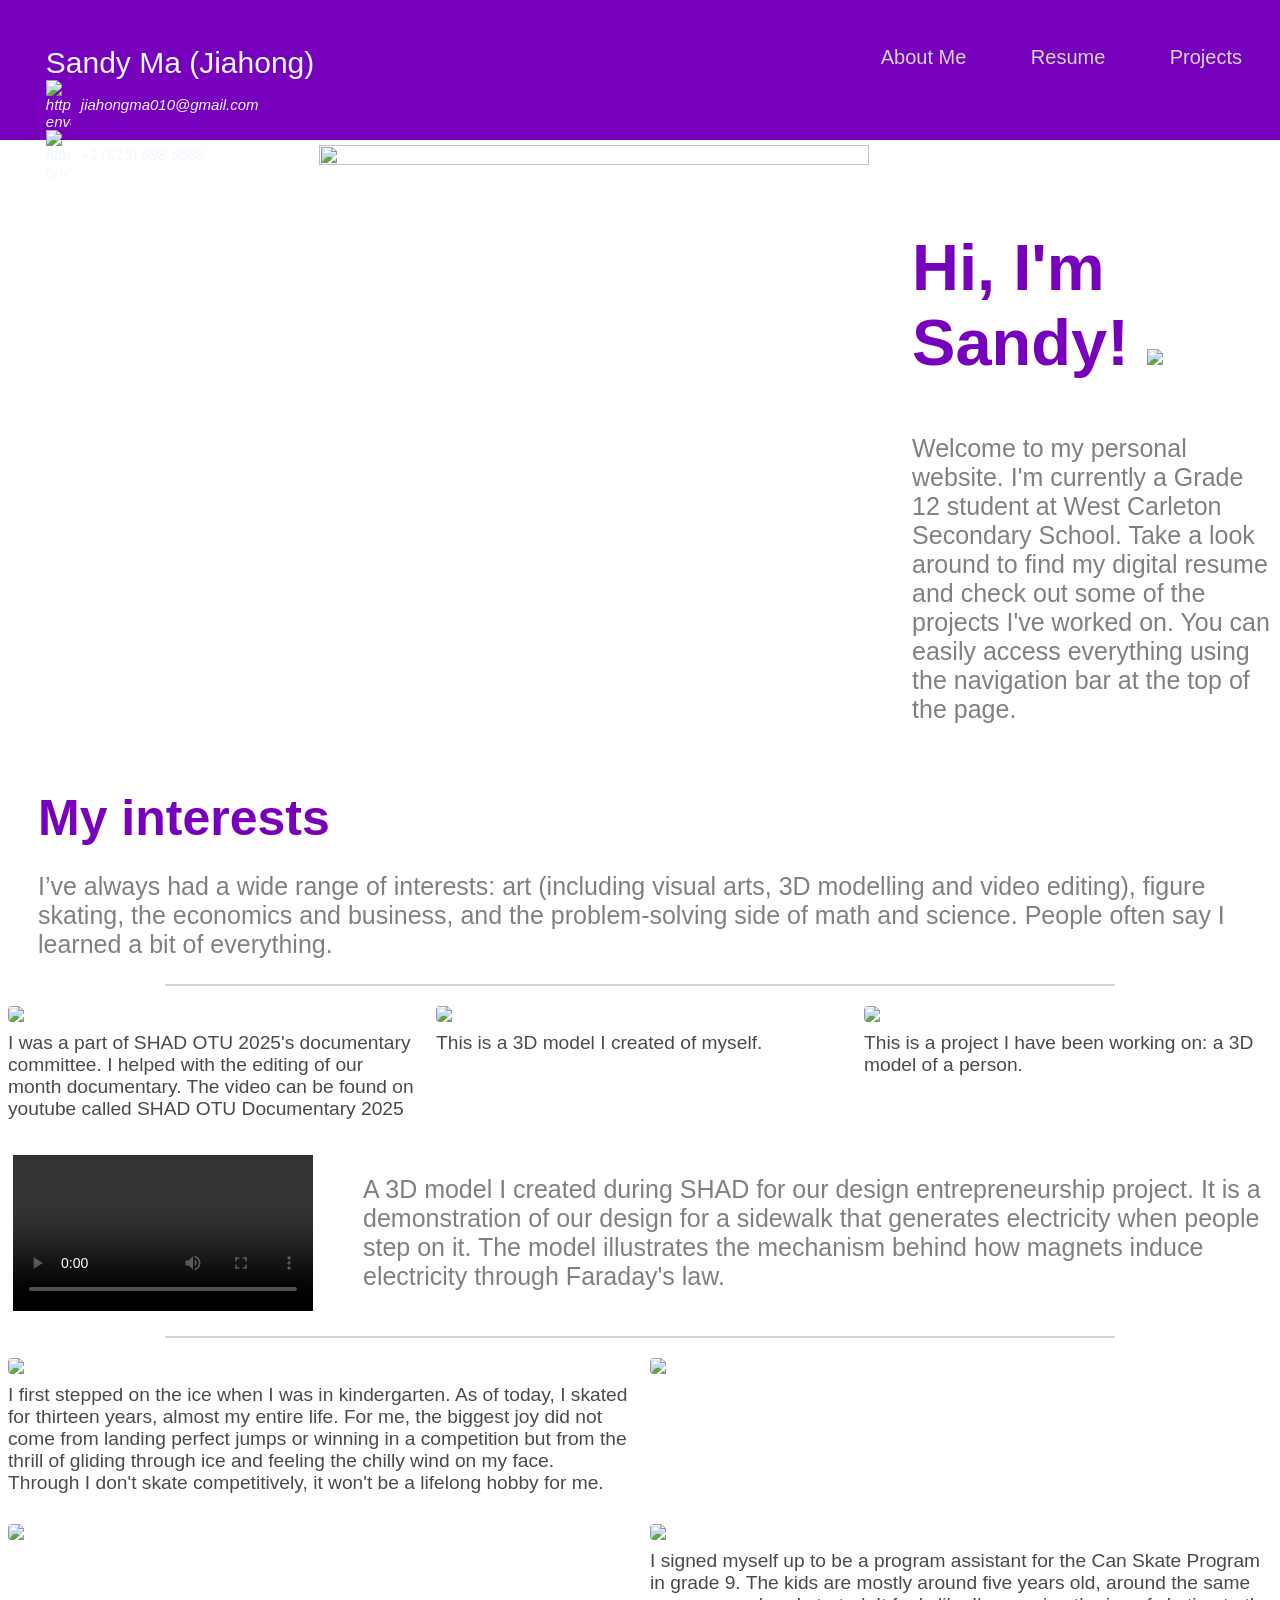
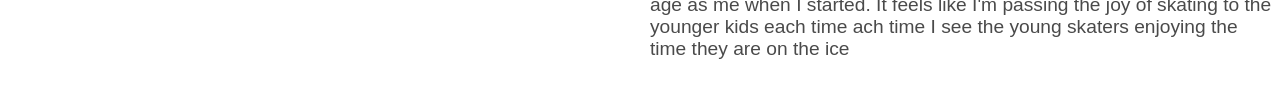
==== index.html @ 41d9eeb1 "Add files via upload" ====
<!DOCTYPE html>
<html>
  <head>
    <title>Sandy Ma - Portfolio</title>
    <link rel="stylesheet" href="./style.css"/>
    <script src="./script.js"></script>
  </head>
  <body>
   <!-- Navigation Bar -->
    <nav>
      <div id="home">
        <div class="profile_name">
          Sandy Ma (Jiahong)
          <div class="contact_info">
            <img src="html_finalprojimages/envelope.png" alt="https://icons8.com/icon/124377/circled-envelope"/>
          jiahongma010@gmail.com
        </div>
        <div style="clear:both;"></div>
        <div class="contact_info">
          <img src="html_finalprojimages/phone.png" alt="https://icons8.com/icon/124377/circled-envelope"/>
          +1 (613) 698-6588

        </div>
        </div>
        <div class="topdiv">
          <!-- Add the links for Skills, Projects and Recommendation here -->
          <a class="topmenu" href="index.html"> About Me</a> 
          <a class="topmenu" href="resume.html">Resume</a>  
          <a class="topmenu" href="projects.html">Projects</a>  
        </div>
      </div>    
    </nav>

    <!-- About Me -->
    <section id="about-me" class="container">
      <div>
        <img src="html_finalprojimages/sandy.png" class="profile_image"/>
      </div>

      <div>
          <h1>
            Hi, I'm Sandy! <img src="html_finalprojimages/waving-hand.png" width="60px"/>
          </h1>
          <p>
                    Welcome to my personal website. 
            I'm currently a Grade 12 student at West Carleton Secondary School. 
            Take a look around to find my digital resume and check out some of the projects 
            I've worked on. You can easily access everything using the navigation bar at the top of the page.
          </p>
      </div>
    </section>

    <section id="interest" class="interest-container">
      <div>
          <h2>
          My interests
          </h2>
          <div style="clear:both;"></div>
          <p>
           I’ve always had a wide range of interests:
           art (including visual arts, 3D modelling and video editing), figure skating,
           the economics and business, 
           and the problem-solving side of math and science.
           People often say I learned a bit of everything.
          </p>
          <hr>
      </div>

      <section class="interests-arts">
        <figure class="media-card">
          <img src="html_finalprojimages/documentary.png" class="art_image" />
          <figcaption>I was a part of SHAD OTU 2025's documentary committee.
            I helped with the editing of our month documentary. The video can be found on youtube
            called SHAD OTU Documentary 2025
          </figcaption>
        </figure>

        <figure class="media-card">
          <img src="html_finalprojimages/modelMe.png" class="art_image" />
          <figcaption>This is a 3D model I created of myself.</figcaption>
        </figure>

        <figure class="media-card">
          <img src="html_finalprojimages/modelHead.png" class="art_image"/>
          <figcaption>This is a project I have been working on: a 3D model of a person.</figcaption>
        </figure>
      </section>

      <section class="video-container">
        <video src="videos/sidewalk.mp4" controls loop></video>
        <p class="video-caption">
          A 3D model I created during SHAD for our design entrepreneurship project. 
          It is a demonstration of our design for a sidewalk that generates electricity 
          when people step on it. The model illustrates the mechanism behind how magnets 
          induce electricity through Faraday's law.
        </p>
      </section>
      <hr>

      <section class="interests-arts">
        <figure class="media-card">
          <img src="html_finalprojimages/skating4.JPG" class="art_image" />
          <figcaption>I first stepped on the ice when I was in kindergarten. 
          As of today, I skated for thirteen years, almost my entire life. For me, the biggest joy did not come from landing perfect jumps or winning in a competition 
          but from the thrill of gliding through ice and feeling the chilly wind on my face. Through I don't skate competitively, it won't be a 
          lifelong hobby for me.
          </figcaption>
        </figure>

        <figure class="media-card">
          <img src="html_finalprojimages/skating3.jpg" class="art_image" />
        </figure>
      </section>
      
       <section class="interests-arts">
        <figure class="media-card">
          <img src="html_finalprojimages/skating2.png" class="art_image" />
        </figure>

        <figure class="media-card">
          <img src="html_finalprojimages/skating1.png" class="art_image" />
          <figcaption> I signed myself up to be a program assistant for the Can Skate Program in grade 9. 
          The kids are mostly around five years old, around the same age as me when I started. It feels like
          I'm passing the joy of skating to the younger kids each time ach time I see the young skaters enjoying the time they are on the ice
          </figcaption>
        </figure>
      </section>



  </body>
</html>
---- style.css ----
body {
  font-family:
    "Trebuchet MS", "Lucida Sans Unicode", "Lucida Grande", "Lucida Sans",
    Arial, sans-serif;
}

/* Navigation Bar */

#home {
  background-color: #7600bc;
  padding-bottom: 1cm;
  margin-left: -1cm;
  margin-right: -1cm;
  margin-top: -1cm;
  padding-top: 2cm;
  padding-bottom: 2cm;
  height: 5mm;
}

.topmenu {
  color: lightgray;
  margin: 10px;
  padding: 20px;
  font-size: 20px;
  text-decoration: none;
}

.topmenu:hover {
  color: white;
  /* Add the styles here */
  text-decoration: underline;
  font-weight: bolder;
}

.topdiv {
  float: right;
  padding-right: 1cm;
}

.profile_name {
  float: left;
  padding-left: 2cm;
  /* Add the styles here */
  color: aliceblue;
  font-size: 30px;
}

.profile_name .contact_info {
  font-size: 15px;
  font-style: italic;
  display: flex;
  align-items: center;
  flex-direction: row;
}

.contact_info img {
  width: 25px;
  margin-right: 10px;
  float: left;
}

/* Titles */

h2 {
  text-align: justify;
  font-size: 50px;
  text-align: center;
  float: left;
  color: #7600bc;
  margin: 30px;
  margin-left: 30px;
  margin-top: 40px;
  margin-bottom: 0px;
}

hr {
  border: 1px solid lightgray;
  width: 75%;
  margin-top: 20px;
  margin-bottom: 20px;
}

.introduction {
  text-align: justify;
  font-size: 30px;
  text-align: center;
  float: left;
  margin-top: 30px;
  margin-bottom: 20px;
  animation-duration: 5s;
  position: relative;
}

/* Used in the About Me sections */

.container {
  display: flex;
}

/* About Me */

.about-me {
  display: flex;
  align-items: center;
}

#about-me h1 {
  font-size: 65px;
  margin-top: 90px;
  color: #7600bc;
  margin-left: 1cm;
}

#about-me p {
  font-size: 25px;
  color: rgb(128, 128, 128);
  margin-top: 1cm;
  margin-left: 1cm;
}

.profile_image {
  width: 550px;
  height: fit-content;
  vertical-align: middle;
  margin: 5px;
}

/*Interest*/

#interest p {
  text-align: block;
  font-size: 25px;
  color: rgb(128, 128, 128);
  margin-left: 30px;

}

.video-container{
  display: flex;       
  gap: 15px;           /* Adds space between the images */
}

.video-container video {
  width: 50%;          /* Forces two images to fill the row evenly */
  height: auto;        /* Keeps the original aspect ratio */
  margin: 5px;
}

.interests-arts{
  display: flex;
  gap: 20px;
  margin-bottom: 30px;
}

/* Individual card styling: forces image on top, caption directly below */
.media-card {
  display: flex;
  flex-direction: column;
  flex: 1;
  margin: 0;
}

.media-card img {
  width: 100%;
  height: auto;
  object-fit: cover;
  border-radius: 4px;
}

.media-card figcaption {
  margin-top: 10px;
  font-size: 1.2rem;
  color: #4a4a4a;
}

/* Bottom Navigation */
#navigation {
  background-color: #7600bc;
  padding-bottom: 1cm;
  margin-left: -1cm;
  margin-right: -1cm;
  margin-top: 1cm;
  padding-top: 2cm;
  padding-bottom: 2cm;
  height: 5mm;
}

.bottommenu {
  color: lightgray;
  margin: 10px;
  padding:50px;
  font-size: 20px;
  text-decoration: none;
}

.bottommenu:hover {
  color: white;
  /* Add the styles here */
  text-decoration: underline;
  font-weight: bolder;
}

.bottdiv {
  float: right;
  padding-right: 1cm;
}
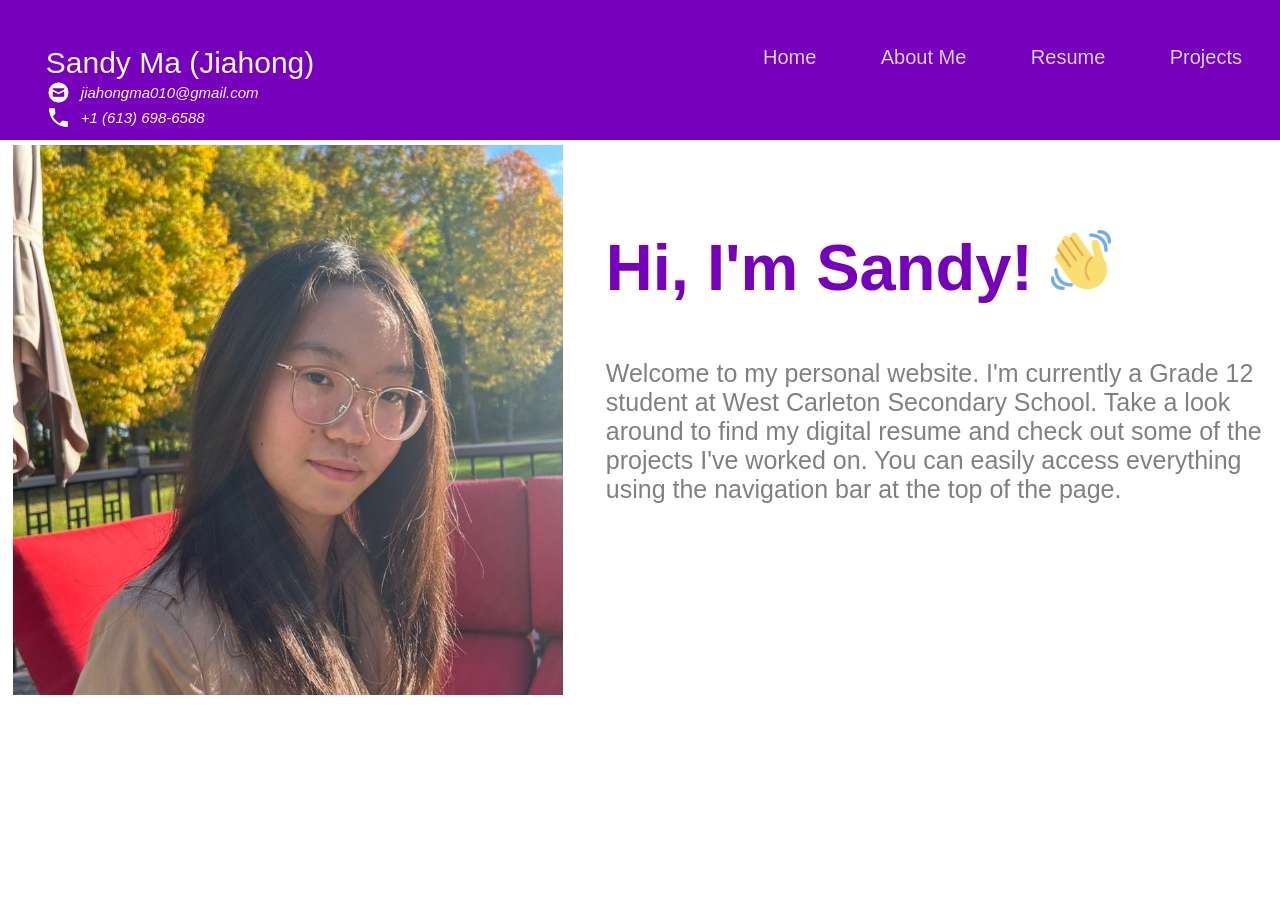
==== commit dd897521: "Update" ====
--- a/index.html
+++ b/index.html
@@ -24,7 +24,8 @@
         </div>
         <div class="topdiv">
           <!-- Add the links for Skills, Projects and Recommendation here -->
-          <a class="topmenu" href="index.html"> About Me</a> 
+          <a class="topmenu" href="index.html">Home</a> 
+          <a class="topmenu" href="about_me.html">About Me</a> 
           <a class="topmenu" href="resume.html">Resume</a>  
           <a class="topmenu" href="projects.html">Projects</a>  
         </div>
@@ -50,83 +51,5 @@
       </div>
     </section>
 
-    <section id="interest" class="interest-container">
-      <div>
-          <h2>
-          My interests
-          </h2>
-          <div style="clear:both;"></div>
-          <p>
-           I’ve always had a wide range of interests:
-           art (including visual arts, 3D modelling and video editing), figure skating,
-           the economics and business, 
-           and the problem-solving side of math and science.
-           People often say I learned a bit of everything.
-          </p>
-          <hr>
-      </div>
-
-      <section class="interests-arts">
-        <figure class="media-card">
-          <img src="html_finalprojimages/documentary.png" class="art_image" />
-          <figcaption>I was a part of SHAD OTU 2025's documentary committee.
-            I helped with the editing of our month documentary. The video can be found on youtube
-            called SHAD OTU Documentary 2025
-          </figcaption>
-        </figure>
-
-        <figure class="media-card">
-          <img src="html_finalprojimages/modelMe.png" class="art_image" />
-          <figcaption>This is a 3D model I created of myself.</figcaption>
-        </figure>
-
-        <figure class="media-card">
-          <img src="html_finalprojimages/modelHead.png" class="art_image"/>
-          <figcaption>This is a project I have been working on: a 3D model of a person.</figcaption>
-        </figure>
-      </section>
-
-      <section class="video-container">
-        <video src="videos/sidewalk.mp4" controls loop></video>
-        <p class="video-caption">
-          A 3D model I created during SHAD for our design entrepreneurship project. 
-          It is a demonstration of our design for a sidewalk that generates electricity 
-          when people step on it. The model illustrates the mechanism behind how magnets 
-          induce electricity through Faraday's law.
-        </p>
-      </section>
-      <hr>
-
-      <section class="interests-arts">
-        <figure class="media-card">
-          <img src="html_finalprojimages/skating4.JPG" class="art_image" />
-          <figcaption>I first stepped on the ice when I was in kindergarten. 
-          As of today, I skated for thirteen years, almost my entire life. For me, the biggest joy did not come from landing perfect jumps or winning in a competition 
-          but from the thrill of gliding through ice and feeling the chilly wind on my face. Through I don't skate competitively, it won't be a 
-          lifelong hobby for me.
-          </figcaption>
-        </figure>
-
-        <figure class="media-card">
-          <img src="html_finalprojimages/skating3.jpg" class="art_image" />
-        </figure>
-      </section>
-      
-       <section class="interests-arts">
-        <figure class="media-card">
-          <img src="html_finalprojimages/skating2.png" class="art_image" />
-        </figure>
-
-        <figure class="media-card">
-          <img src="html_finalprojimages/skating1.png" class="art_image" />
-          <figcaption> I signed myself up to be a program assistant for the Can Skate Program in grade 9. 
-          The kids are mostly around five years old, around the same age as me when I started. It feels like
-          I'm passing the joy of skating to the younger kids each time ach time I see the young skaters enjoying the time they are on the ice
-          </figcaption>
-        </figure>
-      </section>
-
-
-
   </body>
 </html>
